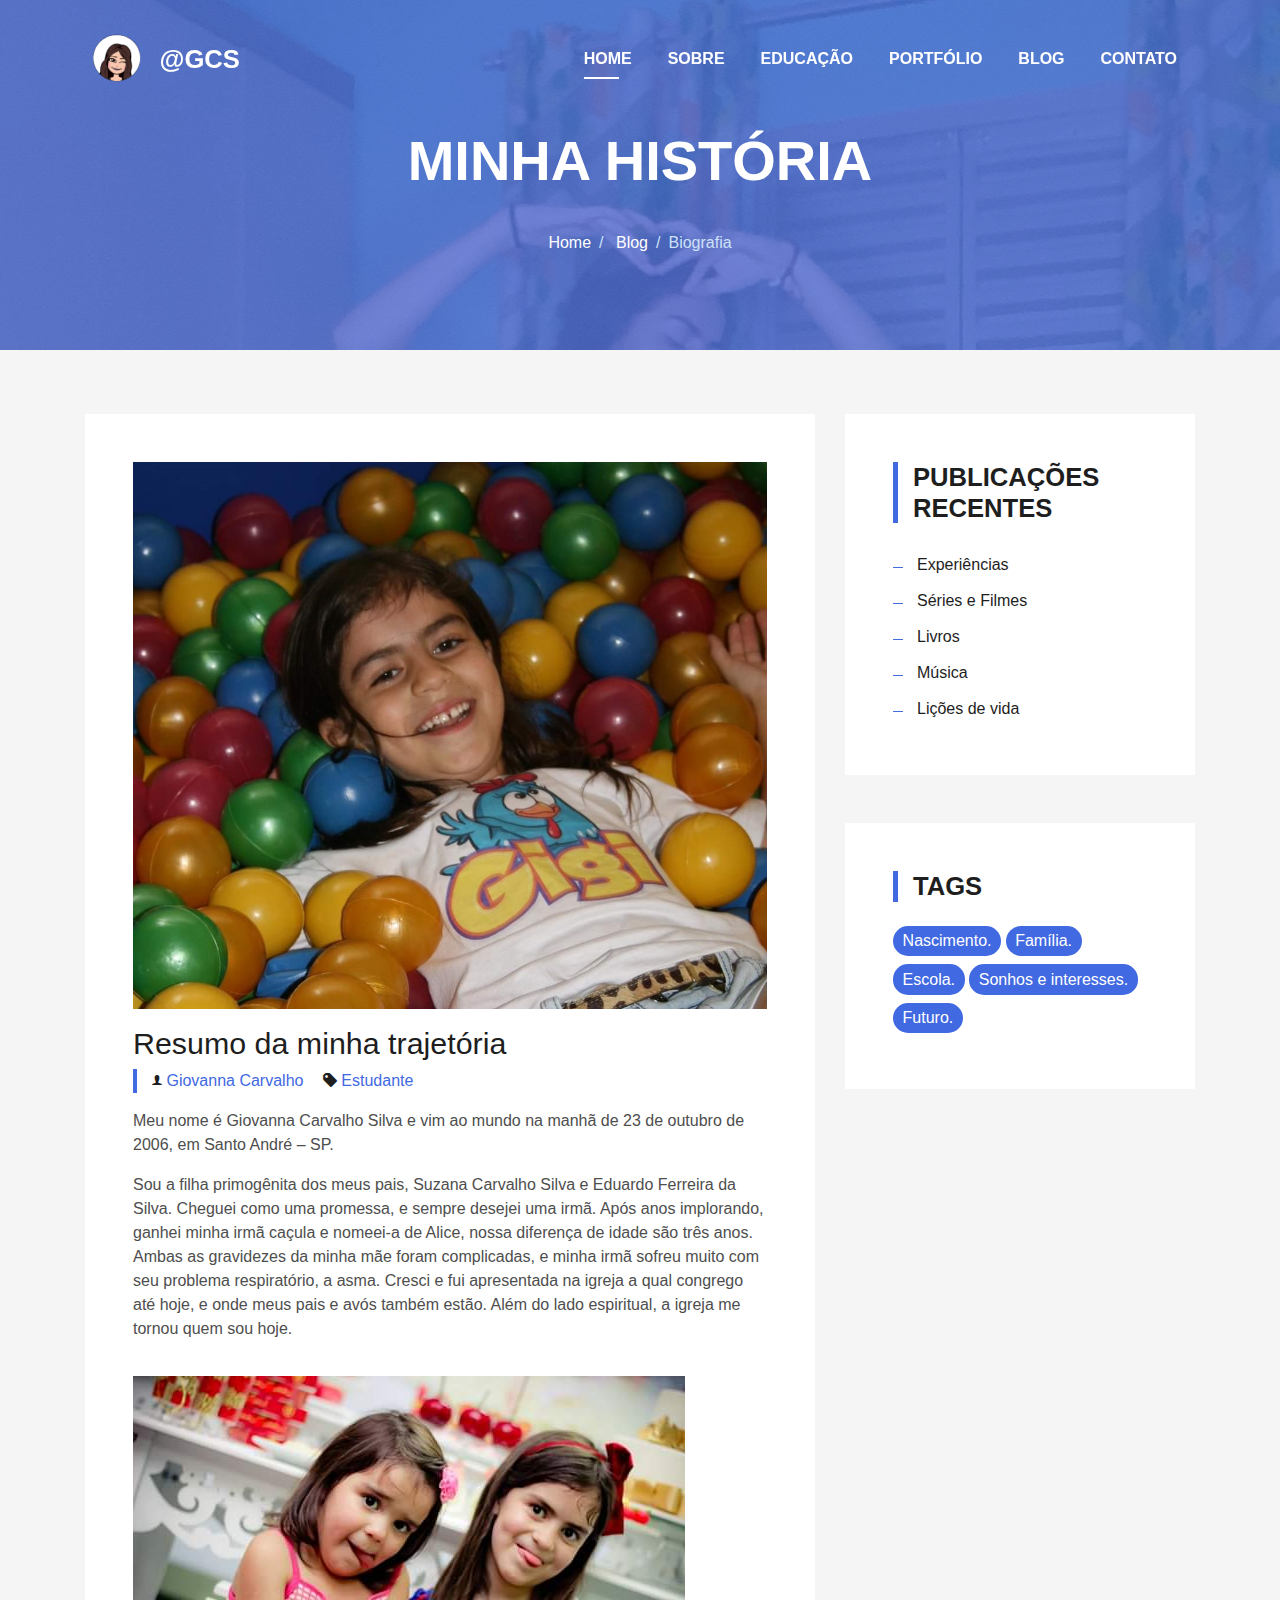
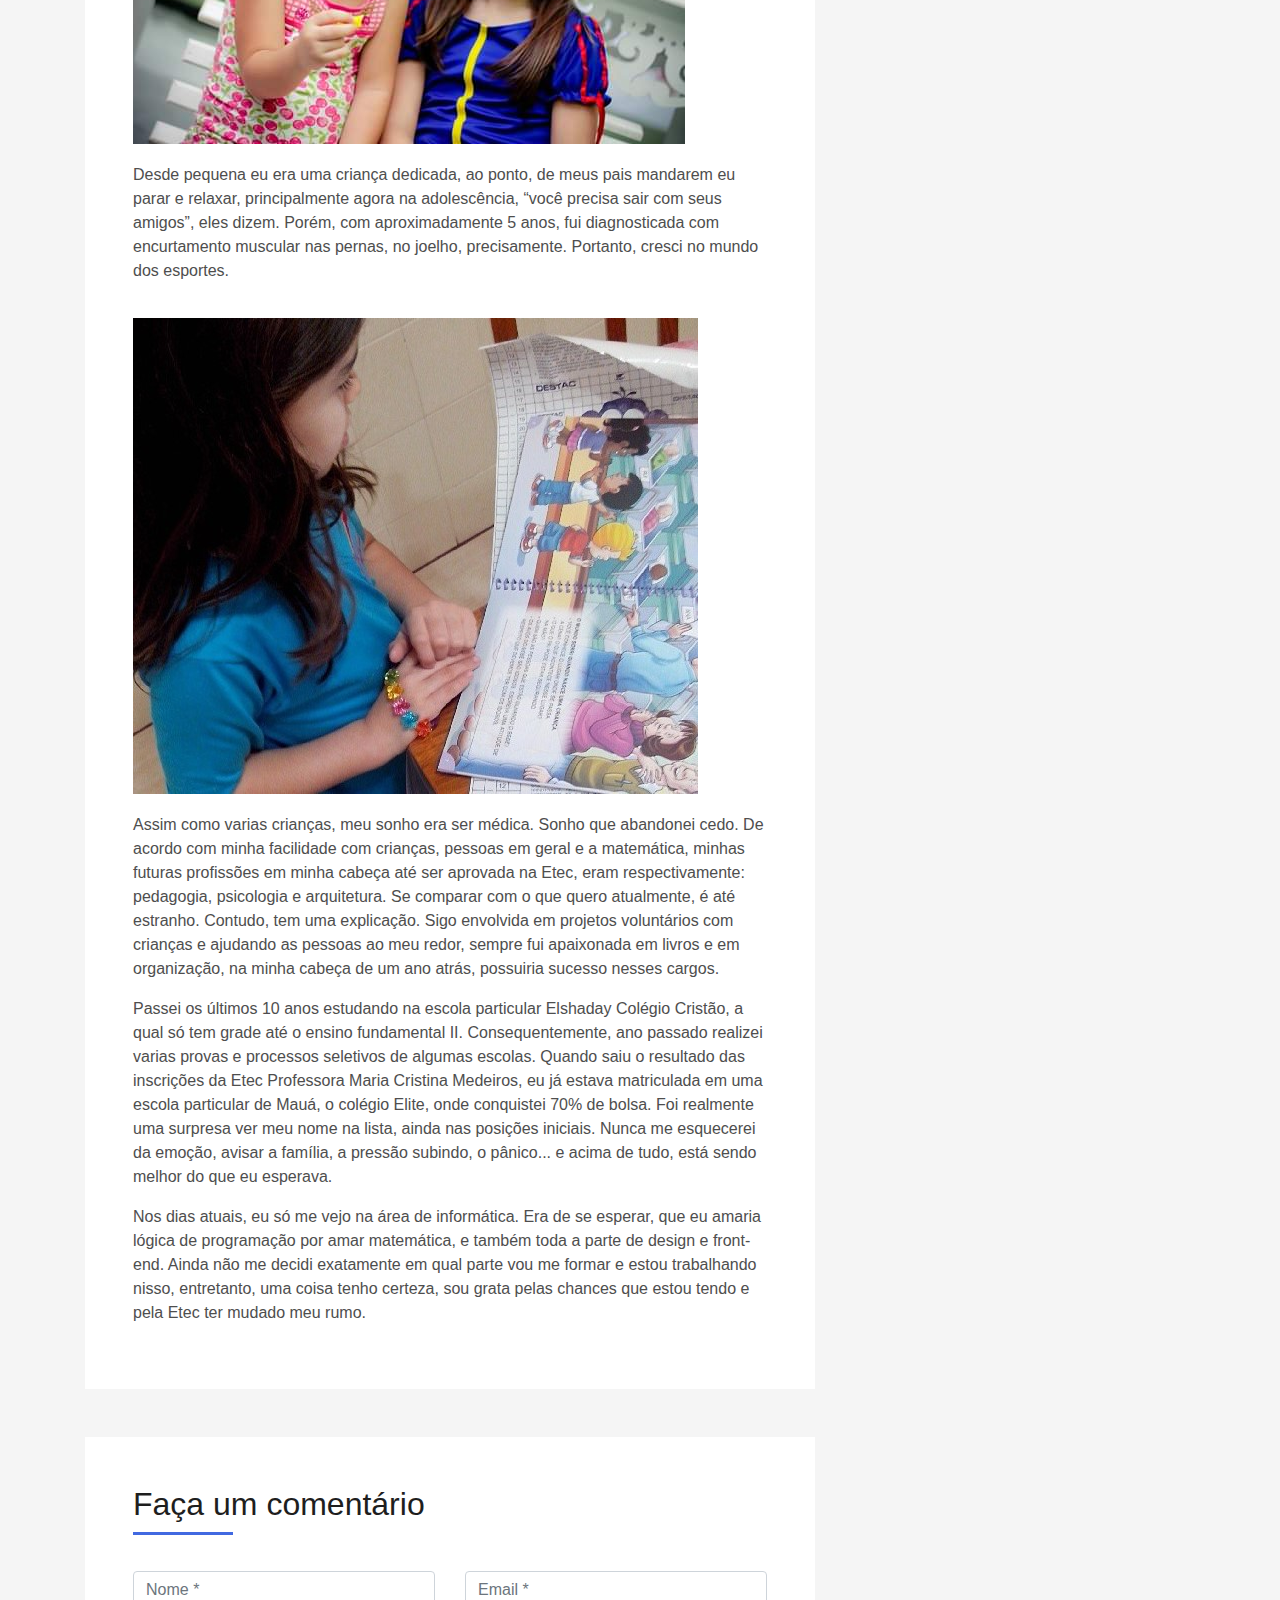
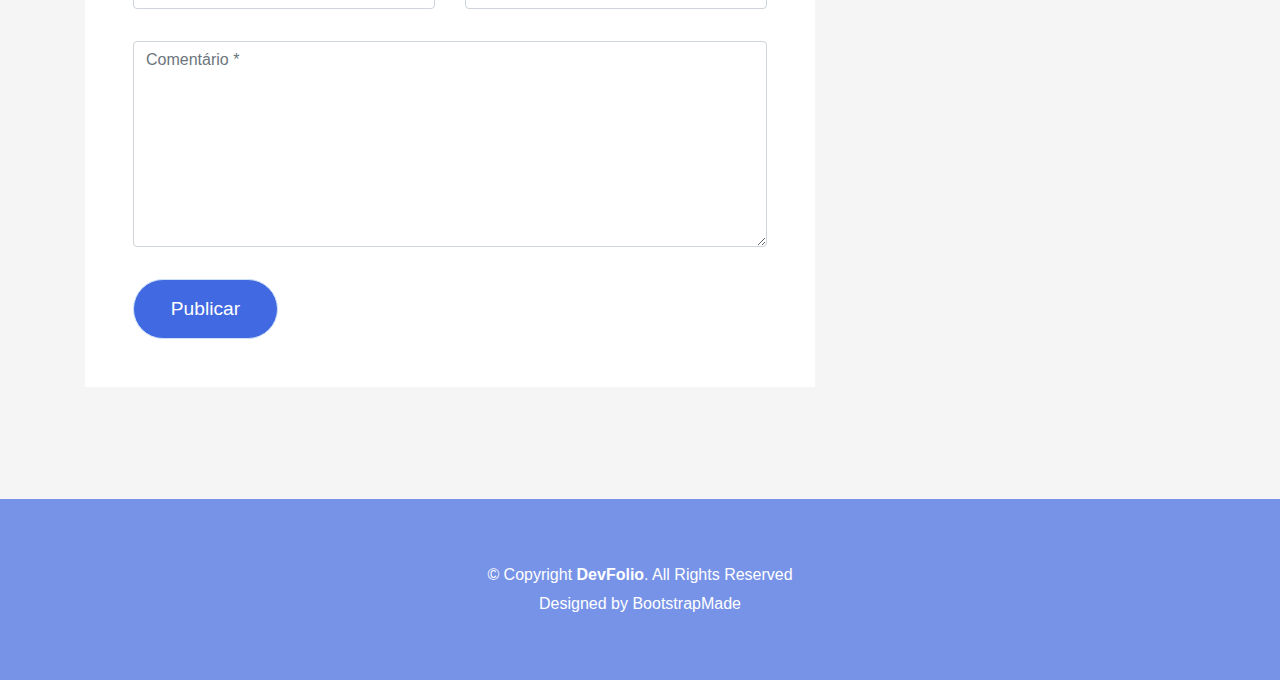
==== biografia.html @ fce5fb29 "biografia e ajustes" ====
<!DOCTYPE html>
<html lang="en">

<head>
  <meta charset="utf-8">
  <title>Biografia</title>
  <meta content="width=device-width, initial-scale=1.0" name="viewport">
  <meta content="" name="keywords">
  <meta content="" name="description">

  <!-- Favicons -->
  <link href="img/favicon.png" rel="icon">
  <link href="img/apple-touch-icon.png" rel="apple-touch-icon">

  <!-- Bootstrap CSS File -->
  <link href="lib/bootstrap/css/bootstrap.min.css" rel="stylesheet">

  <!-- Libraries CSS Files -->
  <link href="lib/font-awesome/css/font-awesome.min.css" rel="stylesheet">
  <link href="lib/animate/animate.min.css" rel="stylesheet">
  <link href="lib/ionicons/css/ionicons.min.css" rel="stylesheet">
  <link href="lib/owlcarousel/assets/owl.carousel.min.css" rel="stylesheet">
  <link href="lib/lightbox/css/lightbox.min.css" rel="stylesheet">

  <!-- Main Stylesheet File -->
  <link href="css/style.css" rel="stylesheet">

  <!-- =======================================================
    Theme Name: DevFolio
    Theme URL: https://bootstrapmade.com/devfolio-bootstrap-portfolio-html-template/
    Author: BootstrapMade.com
    License: https://bootstrapmade.com/license/
  ======================================================= -->
</head>

<body>
  <!--/ Nav Star /-->
  <nav class="navbar navbar-b navbar-trans navbar-expand-md fixed-top" id="mainNav">
    <div class="container">
      <img class="logo" src="img/logo.png" alt=""><a class="navbar-brand js-scroll" href="#page-top">@GCS</a>
      <button class="navbar-toggler collapsed" type="button" data-toggle="collapse" data-target="#navbarDefault"
        aria-controls="navbarDefault" aria-expanded="false" aria-label="Toggle navigation">
        <span></span>
        <span></span>
        <span></span>
      </button>
      <div class="navbar-collapse collapse justify-content-end" id="navbarDefault">
        <ul class="navbar-nav">
          <li class="nav-item">
            <a class="nav-link js-scroll active" href="index.html#home">Home</a>
          </li>
          <li class="nav-item">
            <a class="nav-link js-scroll" href="index.html#about">Sobre</a>
          </li>
          <li class="nav-item">
            <a class="nav-link js-scroll" href="index.html#service">Educação</a>
          </li>
          <li class="nav-item">
            <a class="nav-link js-scroll" href="index.html#work">Portfólio</a>
          </li>
          <li class="nav-item">
            <a class="nav-link js-scroll" href="index.html#blog">Blog</a>
          </li>
          <li class="nav-item">
            <a class="nav-link js-scroll" href="index.html#contact">Contato</a>
          </li>
        </ul>
      </div>
    </div>
  </nav>
  <!--/ Nav End /-->

  <!--/ Intro Skew Star /-->
  <div class="intro intro-single route bg-image" style="background-image: url(img/bio.jpg)">
    <div class="overlay-mf"></div>
    <div class="intro-content display-table">
      <div class="table-cell">
        <div class="container">
          <h2 class="intro-title mb-4">Minha História</h2>
          <ol class="breadcrumb d-flex justify-content-center">
            <li class="breadcrumb-item">
              <a href="#">Home</a>
            </li>
            <li class="breadcrumb-item">
              <a href="#">Blog</a>
            </li>
            <li class="breadcrumb-item active">Biografia</li>
          </ol>
        </div>
      </div>
    </div>
  </div>
  <!--/ Intro Skew End /-->

  <!--/ Section Blog-Single Star /-->
  <section class="blog-wrapper sect-pt4" id="blog">
    <div class="container">
      <div class="row">
        <div class="col-md-8">
          <div class="post-box">
            <div class="post-thumb">
              <img src="img/gigi.jpg" class="img-fluid" alt="">
            </div>
            <div class="post-meta">
              <h1 class="article-title">Resumo da minha trajetória</h1>
              <ul>
                <li>
                  <span class="ion-ios-person"></span>
                  <a href="#">Giovanna Carvalho</a>
                </li>
                <li>
                  <span class="ion-pricetag"></span>
                  <a href="#">Estudante</a>
                </li>
              </ul>
            </div>
            <div class="article-content">
                <section id="nasc">
                    <p>
                      Meu nome é Giovanna Carvalho Silva e vim ao mundo na manhã de 23 de outubro de 2006,
                      em Santo André – SP.
                    </p>
                  </section>
                  <section id="familia">
                    <p>
                      Sou a filha primogênita dos meus pais, Suzana Carvalho Silva e Eduardo Ferreira da Silva.
                      Cheguei como uma promessa, e sempre desejei uma irmã. Após anos implorando, ganhei minha
                      irmã caçula e nomeei-a de Alice, nossa diferença de idade são três anos. Ambas as gravidezes
                      da minha mãe foram complicadas, e minha irmã sofreu muito com seu problema respiratório, a
                      asma. Cresci e fui apresentada na igreja a qual congrego até hoje, e onde meus pais e avós
                      também estão. Além do lado espiritual, a igreja me tornou quem sou hoje.
                    </p>
                    <div class="post-thumb">
                      <img src="img/alice.jpg" class="img-fluid corpo" alt="">
                    </div>
                  </section>
                  <section>
                    <p>
                      Desde pequena eu era uma criança dedicada, ao ponto, de meus pais mandarem eu parar e
                      relaxar, principalmente agora na adolescência, “você precisa sair com seus amigos”, eles
                      dizem. Porém, com aproximadamente 5 anos, fui diagnosticada com encurtamento muscular nas
                      pernas, no joelho, precisamente. Portanto, cresci no mundo dos esportes.
                    </p>
                  </section>
                  <div class="post-thumb">
                    <img src="img/estudando.jpg" class="img-fluid corpo" alt="">
                  </div>
                  <section id="int">
                    <p>
                      Assim como varias crianças, meu sonho era ser médica. Sonho que abandonei cedo. De acordo com
                      minha facilidade com crianças, pessoas em geral e a matemática, minhas futuras profissões em
                      minha cabeça até ser aprovada na Etec, eram respectivamente: pedagogia, psicologia e
                      arquitetura. Se comparar com o que quero atualmente, é até estranho. Contudo, tem uma
                      explicação. Sigo envolvida em projetos voluntários com crianças e ajudando as pessoas ao meu
                      redor, sempre fui apaixonada em livros e em organização, na minha cabeça de um ano atrás,
                      possuiria sucesso nesses cargos.
                    </p>
                  </section>
                  <section id="escola">
                    <p>
                      Passei os últimos 10 anos estudando na escola particular Elshaday Colégio Cristão, a qual só
                      tem grade até o ensino fundamental II. Consequentemente, ano passado realizei varias provas e
                      processos seletivos de algumas escolas. Quando saiu o resultado das inscrições da Etec
                      Professora Maria Cristina Medeiros, eu já estava matriculada em uma escola particular de
                      Mauá, o colégio Elite, onde conquistei 70% de bolsa. Foi realmente uma surpresa ver meu nome
                      na lista, ainda nas posições iniciais. Nunca me esquecerei da emoção, avisar a família, a
                      pressão subindo, o pânico... e acima de tudo, está sendo melhor do que eu esperava.
                    </p>
                  </section>
                  <section id="futuro">
                    <p>
                      Nos dias atuais, eu só me vejo na área de informática. Era de se esperar, que eu amaria lógica
                      de programação por amar matemática, e também toda a parte de design e front-end. Ainda não me
                      decidi exatamente em qual parte vou me formar e estou trabalhando nisso, entretanto, uma
                      coisa tenho certeza, sou grata pelas chances que estou tendo e pela Etec ter mudado meu rumo.
                    </p>
                  </section>
            </div>
          </div>

          <div class="form-comments">
            <div class="title-box-2">
              <h3 class="title-left">
                Faça um comentário
              </h3>
            </div>
            <form class="form-mf">
              <div class="row">
                <div class="col-md-6 mb-3">
                  <div class="form-group">
                    <input type="text" class="form-control input-mf" id="inputName" placeholder="Nome *" required>
                  </div>
                </div>
                <div class="col-md-6 mb-3">
                  <div class="form-group">
                    <input type="email" class="form-control input-mf" id="inputEmail1" placeholder="Email *" required>
                  </div>
                </div>
                <div class="col-md-12 mb-3">
                  <div class="form-group">
                    <textarea id="textMessage" class="form-control input-mf" placeholder="Comentário *" name="message"
                      cols="45" rows="8" required></textarea>
                  </div>
                </div>
                <div class="col-md-12">
                  <button type="submit" class="button button-a button-big button-rouded">Publicar</button>
                </div>
              </div>
            </form>
          </div>
        </div>
        <div class="col-md-4">
          <div class="widget-sidebar">
            <h5 class="sidebar-title">Publicações Recentes</h5>
            <div class="sidebar-content">
              <ul class="list-sidebar">
                <li>
                  <a href="experiencias.html">Experiências</a>
                </li>
                <li>
                  <a href="#interesses.html">Séries e Filmes</a>
                </li>
                <li>
                  <a href="#interesses.html">Livros</a>
                </li>
                <li>
                  <a href="#experiencias.html">Música</a>
                </li>
                <li>
                  <a href="#experiencia.html">Lições de vida</a>
                </li>
              </ul>
            </div>
          </div>
          <div class="widget-sidebar widget-tags">
            <h5 class="sidebar-title">Tags</h5>
            <div class="sidebar-content">
              <ul>
                <li>
                  <a href="#nasc">Nascimento.</a>
                </li>
                <li>
                  <a href="#familia">Família.</a>
                </li>
                <li>
                  <a href="#escola">Escola.</a>
                </li>
                <li>
                  <a href="#int">Sonhos e interesses.</a>
                </li>
                <li>
                  <a href="#futuro">Futuro.</a>
                </li>
              </ul>
            </div>
          </div>
        </div>
      </div>
    </div>
  </section>
  <!--/ Section Blog-Single End /-->

  <!--/ Section Contact-Footer Star /-->
  <section class="paralax-mf footer-paralax bg-image sect-mt4 route" style="background-image: url(img/overlay-bg.jpg)">
    <div class="overlay-mf"></div>
    <footer>
      <div class="container">
        <div class="row">
          <div class="col-sm-12">
            <div class="copyright-box">
              <p class="copyright">&copy; Copyright <strong>DevFolio</strong>. All Rights Reserved</p>
              <div class="credits">
                <!--
                  All the links in the footer should remain intact.
                  You can delete the links only if you purchased the pro version.
                  Licensing information: https://bootstrapmade.com/license/
                  Purchase the pro version with working PHP/AJAX contact form: https://bootstrapmade.com/buy/?theme=DevFolio
                -->
                Designed by <a href="https://bootstrapmade.com/">BootstrapMade</a>
              </div>
            </div>
          </div>
        </div>
      </div>
    </footer>
  </section>
  <!--/ Section Contact-footer End /-->

  <a href="#" class="back-to-top"><i class="fa fa-chevron-up"></i></a>
  <div id="preloader"></div>

  <!-- JavaScript Libraries -->
  <script src="lib/jquery/jquery.min.js"></script>
  <script src="lib/jquery/jquery-migrate.min.js"></script>
  <script src="lib/popper/popper.min.js"></script>
  <script src="lib/bootstrap/js/bootstrap.min.js"></script>
  <script src="lib/easing/easing.min.js"></script>
  <script src="lib/counterup/jquery.waypoints.min.js"></script>
  <script src="lib/counterup/jquery.counterup.js"></script>
  <script src="lib/owlcarousel/owl.carousel.min.js"></script>
  <script src="lib/lightbox/js/lightbox.min.js"></script>
  <script src="lib/typed/typed.min.js"></script>
  <!-- Contact Form JavaScript File -->
  <script src="contactform/contactform.js"></script>

  <!-- Template Main Javascript File -->
  <script src="js/main.js"></script>

</body>
</html>
---- css/style.css ----
/*
  Theme Name: DevFolio
  Theme URL: https://bootstrapmade.com/devfolio-bootstrap-portfolio-html-template/
  Author: BootstrapMade.com
  License: https://bootstrapmade.com/license/
*/

/*======================================
//--//-->   STYLES GENERALES
======================================*/

body {
  background-color: #f5f5f5;
  color: #4e4e4e;
}

h1,
h2,
h3,
h4,
h5,
h6 {
  color: #1e1e1e;
}

a {
  color: #1e1e1e;
  transition: all 0.5s ease-in-out;
}

a:hover {
  color: #4169E1;
  text-decoration: none;
  transition: all 0.5s ease-in-out;
}

.p-r {
  position: relative;
}

.color-a {
  color: #4169E1;
}

.color-d {
  color: #f5f5f5;
}

.color-text-a {
  color: #4e4e4e;
}

.box-shadow,
.paralax-mf,
.service-box,
.work-box,
.card-blog {
  box-shadow: 0 13px 8px -10px rgba(0, 0, 0, 0.1);
}

.box-shadow-a,
.button:hover {
  box-shadow: 0 0 0 4px #cde1f8;
}

.display-5 {
  font-size: 2.5rem;
  font-weight: 300;
  line-height: 1.1;
}

.display-6 {
  font-size: 2rem;
  font-weight: 300;
  line-height: 1.1;
}

.avatar {
  width: 32px;
  height: 32px;
  margin-right: 4px;
  overflow: hidden;
}

.bg-image {
  background-repeat: no-repeat;
  background-attachment: fixed;
  background-size: cover;
  background-position: center center;
}

.overlay-mf {
  background-color: #4169E1;
}

.overlay-mf {
  position: absolute;
  top: 0;
  left: 0px;
  padding: 0;
  height: 100%;
  width: 100%;
  opacity: .7;
}

.paralax-mf {
  position: relative;
  padding: 8rem 0;
}

.display-table {
  width: 100%;
  height: 100%;
  display: table;
}

.table-cell {
  display: table-cell;
  vertical-align: middle;
}

/*--/ Sections /--*/

.sect-4 {
  padding: 4rem 0;
}

.sect-pt4 {
  padding-top: 4rem;
}

.sect-mt4 {
  margin-top: 4rem;
}

/*--/ Title s /--*/

.title-s {
  font-weight: 600;
  color: #1e1e1e;
  font-size: 1.1rem;
}

/*--/ Title A /--*/

.title-box {
  margin-bottom: 4rem;
}

.title-a {
  font-size: 3rem;
  font-weight: bold;
  text-transform: uppercase;
}

.subtitle-a {
  color: #4e4e4e;
}

.line-mf {
  width: 40px;
  height: 5px;
  background-color: #4169E1;
  margin: 0 auto;
}

/*--/ Title Left /--*/

.title-box-2 {
  margin-bottom: 3rem;
}

.title-left {
  font-size: 2rem;
  position: relative;
}

.title-left:before {
  content: '';
  position: absolute;
  height: 3px;
  background-color: #4169E1;
  width: 100px;
  bottom: -12px;
}

/*------/ Box /------*/

.box-pl2 {
  padding-left: 2rem;
}

.box-shadow-full {
  padding: 3rem 1.25rem;
  position: relative;
  background-color: #fff;
  margin-bottom: 3rem;
  z-index: 2;
  box-shadow: 0 1px 1px 0 rgba(0, 0, 0, 0.06), 0 2px 5px 0 rgba(0, 0, 0, 0.2);
}

/*------/ Socials /------*/

.socials {
  padding: 1.5rem 0;
}

.socials ul li {
  display: inline-block;
}

.socials .ico-circle {
  height: 40px;
  width: 40px;
  font-size: 1.7rem;
  border-radius: 50%;
  line-height: 1.4;
  margin: 0 15px 0 0;
  box-shadow: 0 0 0 3px #4169E1;
  transition: all 500ms ease;
}

.socials .ico-circle:hover {
  background-color: #4169E1;
  color: #fff;
  box-shadow: 0 0 0 3px #cde1f8;
  transition: all 500ms ease;
}

/*------/ Ul resect /------*/

.ul-resect,
.socials ul,
.list-ico,
.blog-wrapper .post-meta ul,
.box-comments .list-comments,
.widget-sidebar .list-sidebar,
.widget-tags ul {
  list-style: none;
  padding-left: 0;
  margin-bottom: 0;
}

.list-ico {
  line-height: 2;
}

.list-ico span {
  color: #4169E1;
  margin-right: 10px;
}

/*------/ Ico Circle /------*/

.ico-circle {
  height: 100px;
  width: 100px;
  font-size: 2rem;
  border-radius: 50%;
  line-height: 1.55;
  margin: 0 auto;
  text-align: center;
  box-shadow: 0 0 0 10px #4169E1;
  display: block;
}

.icon_extra{
  width: 48px;
  height: 48px;
  margin-bottom: 15px;
  align-items: center;
}

/*------/ Owl Carousel /------*/

.owl-theme .owl-dots {
  text-align: center;
  margin-top: 18px;
}

.owl-theme .owl-dots .owl-dot {
  display: inline-block;
}

.owl-theme .owl-dots .owl-dot span {
  width: 18px;
  height: 7px;
  margin: 5px 5px;
  background: #cde1f8;
  border: 0px solid #cde1f8;
  display: block;
  transition: all 0.6s ease-in-out;
  cursor: pointer;
}

.owl-theme .owl-dots .owl-dot:hover span {
  background-color: #cde1f8;
}

.owl-theme .owl-dots .owl-dot.active span {
  background-color: #1B1B1B;
  width: 25px;
}

/*--/ Scrolltop s /--*/

.scrolltop-mf {
  position: relative;
  display: none;
}

.scrolltop-mf span {
  z-index: 999;
  position: fixed;
  width: 42px;
  height: 42px;
  background-color: #4169E1;
  opacity: .7;
  font-size: 1.6rem;
  line-height: 1.5;
  text-align: center;
  color: #fff;
  top: auto;
  left: auto;
  right: 30px;
  bottom: 50px;
  cursor: pointer;
  border-radius: 50%;
}

/* Back to top button */

.back-to-top {
  position: fixed;
  display: none;
  background: #4169E1;
  color: #fff;
  width: 44px;
  height: 44px;
  text-align: center;
  line-height: 1;
  font-size: 16px;
  border-radius: 50%;
  right: 15px;
  bottom: 15px;
  transition: background 0.5s;
  z-index: 11;
}

.back-to-top i {
  padding-top: 12px;
  color: #fff;
}

/* Prelaoder */

#preloader {
  position: fixed;
  top: 0;
  left: 0;
  right: 0;
  bottom: 0;
  z-index: 9999;
  overflow: hidden;
  background: #fff;
}

#preloader:before {
  content: "";
  position: fixed;
  top: calc(50% - 30px);
  left: calc(50% - 30px);
  border: 6px solid #f2f2f2;
  border-top: 6px solid #4169E1;
  border-radius: 50%;
  width: 60px;
  height: 60px;
  -webkit-animation: animate-preloader 1s linear infinite;
  animation: animate-preloader 1s linear infinite;
}

@-webkit-keyframes animate-preloader {
  0% {
    -webkit-transform: rotate(0deg);
    transform: rotate(0deg);
  }

  100% {
    -webkit-transform: rotate(360deg);
    transform: rotate(360deg);
  }
}

@keyframes animate-preloader {
  0% {
    -webkit-transform: rotate(0deg);
    transform: rotate(0deg);
  }

  100% {
    -webkit-transform: rotate(360deg);
    transform: rotate(360deg);
  }
}

/*======================================
//--//-->   NAVBAR
======================================*/

.navbar-b {
  transition: all .5s ease-in-out;
  background-color: transparent;
  padding-top: 1.563rem;
  padding-bottom: 1.563rem;
}

.navbar-b.navbar-reduce {
  box-shadow: 0px 6px 9px 0px rgba(0, 0, 0, 0.06);
}

.navbar-b.navbar-trans .nav-item,
.navbar-b.navbar-reduce .nav-item {
  position: relative;
  padding-right: 10px;
  padding-left: 0;
}

.navbar-b.navbar-trans .nav-link,
.navbar-b.navbar-reduce .nav-link {
  color: #fff;
  text-transform: uppercase;
  font-weight: 600;
}

.navbar-b.navbar-trans .nav-link:before,
.navbar-b.navbar-reduce .nav-link:before {
  content: '';
  position: absolute;
  margin-left: 0px;
  width: 0%;
  bottom: 0;
  left: 0;
  height: 2px;
  transition: all 500ms ease;
}

.navbar-b.navbar-trans .nav-link:hover,
.navbar-b.navbar-reduce .nav-link:hover {
  color: #1B1B1B;
}

.navbar-b.navbar-trans .nav-link:hover:before,
.navbar-b.navbar-reduce .nav-link:hover:before {
  width: 35px;
}

.navbar-b.navbar-trans .show > .nav-link:before,
.navbar-b.navbar-trans .active > .nav-link:before,
.navbar-b.navbar-trans .nav-link.show:before,
.navbar-b.navbar-trans .nav-link.active:before,
.navbar-b.navbar-reduce .show > .nav-link:before,
.navbar-b.navbar-reduce .active > .nav-link:before,
.navbar-b.navbar-reduce .nav-link.show:before,
.navbar-b.navbar-reduce .nav-link.active:before {
  width: 35px;
}

.navbar-b.navbar-trans .nav-link:before {
  background-color: #fff;
}

.navbar-b.navbar-trans .nav-link:hover {
  color: #fff;
}

.navbar-b.navbar-trans .show > .nav-link,
.navbar-b.navbar-trans .active > .nav-link,
.navbar-b.navbar-trans .nav-link.show,
.navbar-b.navbar-trans .nav-link.active {
  color: #fff;
}

.navbar-b.navbar-reduce {
  transition: all .5s ease-in-out;
  background-color: #fff;
  padding-top: 15px;
  padding-bottom: 15px;
}

.navbar-b.navbar-reduce .nav-link {
  color: #4169E1;
}

.navbar-b.navbar-reduce .nav-link:before {
  background-color: #4169E1;
}

.navbar-b.navbar-reduce .nav-link:hover {
  color: #4169E1;
}

.navbar-b.navbar-reduce .show > .nav-link,
.navbar-b.navbar-reduce .active > .nav-link,
.navbar-b.navbar-reduce .nav-link.show,
.navbar-b.navbar-reduce .nav-link.active {
  color: #4169E1;
}

.navbar-b.navbar-reduce .navbar-brand {
  color: #4169E1;
}

.navbar-b.navbar-reduce .navbar-toggler span {
  background-color: #1B1B1B;
}

.navbar-b .navbar-brand {
  color: #fff;
  font-size: 1.6rem;
  font-weight: 600;
}

.navbar-b .navbar-nav .dropdown-item.show .dropdown-menu,
.navbar-b .dropdown.show .dropdown-menu,
.navbar-b .dropdown-btn.show .dropdown-menu {
  -webkit-transform: translate3d(0px, 0px, 0px);
  transform: translate3d(0px, 0px, 0px);
  visibility: visible !important;
}

.navbar-b .dropdown-menu {
  margin: 1.12rem 0 0;
  border-radius: 0;
}

.navbar-b .dropdown-menu .dropdown-item {
  padding: .7rem 1.7rem;
  transition: all 500ms ease;
}

.navbar-b .dropdown-menu .dropdown-item:hover {
  background-color: #4169E1;
  color: #fff;
  transition: all 500ms ease;
}

.navbar-b .dropdown-menu .dropdown-item.active {
  background-color: #4169E1;
}

/*--/ Hamburger Navbar /--*/

.navbar-toggler {
  position: relative;
}

.navbar-toggler:focus,
.navbar-toggler:active {
  outline: 0;
}

.navbar-toggler span {
  display: block;
  background-color: #fff;
  height: 3px;
  width: 25px;
  margin-top: 4px;
  margin-bottom: 4px;
  -webkit-transform: rotate(0deg);
  transform: rotate(0deg);
  left: 0;
  opacity: 1;
}

.navbar-toggler span:nth-child(1),
.navbar-toggler span:nth-child(3) {
  transition: -webkit-transform .35s ease-in-out;
  transition: transform .35s ease-in-out;
  transition: transform .35s ease-in-out, -webkit-transform .35s ease-in-out;
}

.navbar-toggler:not(.collapsed) span:nth-child(1) {
  position: absolute;
  left: 12px;
  top: 10px;
  -webkit-transform: rotate(135deg);
  transform: rotate(135deg);
  opacity: 0.9;
}

.navbar-toggler:not(.collapsed) span:nth-child(2) {
  height: 12px;
  visibility: hidden;
  background-color: transparent;
}

.navbar-toggler:not(.collapsed) span:nth-child(3) {
  position: absolute;
  left: 12px;
  top: 10px;
  -webkit-transform: rotate(-135deg);
  transform: rotate(-135deg);
  opacity: 0.9;
}

/*======================================
//--//-->   INTRO
======================================*/

.intro {
  height: 100vh;
  position: relative;
  color: #fff;
}

.intro .intro-content {
  text-align: center;
  position: absolute;
}

.intro .overlay-itro {
  background-color: rgba(0, 0, 0, 0.6);
  position: absolute;
  top: 0;
  left: 0px;
  padding: 0;
  height: 100%;
  width: 100%;
  opacity: .9;
}

.intro .intro-title {
  color: #fff;
  font-weight: 600;
  font-size: 3rem;
}

.intro .intro-subtitle {
  font-size: 1.5rem;
  font-weight: 300;
}

.intro .text-slider-items {
  display: none;
}

.intro-single {
  height: 350px;
}

.intro-single .intro-content {
  margin-top: 30px;
}

.intro-single .intro-title {
  text-transform: uppercase;
  font-size: 3rem;
}

.intro-single .breadcrumb {
  background-color: transparent;
  color: #4169E1;
}

.intro-single .breadcrumb .breadcrumb-item:before {
  color: #cde1f8;
}

.intro-single .breadcrumb .breadcrumb-item.active {
  color: #cde1f8;
}

.intro-single .breadcrumb a {
  color: #fff;
}

/*======================================
//--//-->   ABOUT
======================================*/

.about-mf .box-shadow-full {
  padding-top: 4rem;
  padding-bottom: 4rem;
}

.about-mf .about-img {
  margin-bottom: 2rem;
}

.about-mf .about-img img {
  margin-left: 10px;
}

.skill-mf span {
  color: #4e4e4e;
}

.skill-mf .progress {
  background-color: #cde1f8;
  margin: .5rem 0 1.2rem 0;
  border-radius: 0;
  height: .7rem;
}

.skill-mf .progress .progress-bar {
  height: .7rem;
  background-color: #4169E1;
}

.about-info{
  margin-left: 23px;
  margin-top: 60px;
}

/*======================================
//--//-->   SERVICES
======================================*/

.service-box {
  background-color: #fff;
  padding: 2.5rem 1.3rem;
  border-radius: 1rem;
  margin-bottom: 3rem;
}

.service-box:hover .ico-circle {
  transition: all 500ms ease;
  color: #fff;
  background-color: #4169E1;
  box-shadow: 0 0 0 10px #cde1f8;
}

.service-box .service-ico {
  margin-bottom: 1rem;
  color: #1e1e1e;
}

.service-box .ico-circle {
  transition: all 500ms ease;
  font-size: 4rem;
}

.service-box .s-title {
  font-size: 1.4rem;
  text-transform: uppercase;
  text-align: center;
  padding: .4rem 0;
}

.service-box .s-description {
  color: #4e4e4e;
}

/*======================================
//--//-->   COUNTER
======================================*/

.counter-box {
  color: #fff;
  text-align: center;
}

.counter-ico {
  margin-bottom: 1rem;
}

.counter-ico .ico-circle {
  height: 60px;
  width: 60px;
  line-height: 1.8;
  box-shadow: 0 0 0 10px #cde1f8;
}

.counter-num .counter {
  font-size: 2rem;
  margin-bottom: 0;
}

/*======================================
//--//-->   PORTFOLIO
======================================*/

.work-box {
  margin-bottom: 3rem;
  -webkit-backface-visibility: hidden;
  backface-visibility: hidden;
  background-color: #fff;
}

.work-box:hover img {
  -webkit-transform: scale(1.3);
  transform: scale(1.3);
}

.work-img {
  display: block;
  overflow: hidden;
}

.work-img img {
  transition: all 1s;
}

.work-content {
  padding: 2rem 3% 1rem 4%;
}

.work-content .w-more {
  color: #4e4e4e;
  font-size: .8rem;
}

.work-content .w-more .w-ctegory {
  color: #4169E1;
}

.work-content .w-like {
  font-size: 2.5rem;
  color: #4169E1;
  float: right;
}

.work-content .w-like a {
  color: #4169E1;
}

.work-content .w-like .num-like {
  font-size: .7rem;
}

.w-title {
  font-size: 1.2rem;
}

/*======================================
//--//-->   TESTIMONIALS
======================================*/

.testimonials .owl-carousel .owl-item img {
  width: auto;
}

.testimonial-box {
  color: #fff;
  text-align: center;
}

.testimonial-box .author-test {
  margin-top: 1rem;
}

.testimonial-box .author-test img {
  margin: 0 auto;
}

.testimonial-box .author {
  color: #fff;
  text-transform: uppercase;
  font-weight: 600;
  margin: 1rem 0;
  display: block;
  font-size: 1.4rem;
}

.testimonial-box .comit {
  font-size: 2rem;
  color: #4169E1;
  background-color: #fff;
  width: 52px;
  height: 52px;
  display: block;
  margin: 0 auto;
  border-radius: 50%;
  line-height: 1.6;
}

/*======================================
//--//-->   BLOG
======================================*/

.card-blog .card-body {
  position: relative;
}

.card-blog .card-category-box {
  position: absolute;
  text-align: center;
  top: -16px;
  left: 15px;
  right: 15px;
  line-height: 25px;
  overflow: hidden;
}

.card-blog .card-category {
  display: inline-block;
  color: #fff;
  padding: 0 15px 5px;
  overflow: hidden;
  background-color: #4169E1;
  border-radius: 4px;
}

.card-blog .card-category .category {
  color: #fff;
  display: inline-block;
  text-transform: uppercase;
  font-size: .7rem;
  letter-spacing: .1px;
  margin-bottom: 0;
}

.card-blog .card-title {
  font-size: 1.3rem;
  margin-top: .6rem;
}

.card-blog .card-description {
  color: #4e4e4e;
}

.card-blog .post-author {
  display: inline-block;
}

.card-blog .post-date {
  color: #4e4e4e;
  display: inline-block;
  float: right;
}

/*======================================
//--//-->   BLOG-SINGLE
======================================*/

.post-box,
.form-comments,
.box-comments,
.widget-sidebar {
  padding: 2rem;
  background-color: #fff;
  margin-bottom: 3rem;
}

.blog-wrapper .article-title {
  font-size: 1.5rem;
}

.blog-wrapper .post-meta {
  margin: 1rem 0;
}

.blog-wrapper .post-meta ul {
  border-left: 4px solid #4169E1
}

.blog-wrapper .post-meta ul li {
  display: inline-block;
  margin-left: 15px;
}

.blog-wrapper .post-meta ul a {
  color: #4169E1;
}

.blog-wrapper .post-meta ul span {
  color: #1e1e1e;
}

.blog-wrapper .blockquote {
  border-left: 4px solid #4169E1;
  padding: 18px;
  font-style: italic;
}

.corpo{
  margin-top: 3%;
  margin-bottom: 3%;
}

/*------/ Comments /------*/

.box-comments .list-comments li {
  padding-bottom: 40px;
}

.box-comments .list-comments .comment-avatar {
  display: table-cell;
  vertical-align: top;
}

.box-comments .list-comments .comment-avatar img {
  width: 80px;
  height: 80px;
}

.box-comments .list-comments .comment-author {
  font-size: 1.3rem;
}

.box-comments .list-comments .comment-details {
  display: table-cell;
  vertical-align: top;
  padding-left: 25px;
}

.box-comments .list-comments a {
  color: #4169E1;
}

.box-comments .list-comments span {
  color: #1e1e1e;
  font-style: italic;
}

.box-comments .comment-children {
  margin-left: 40px;
}

/*------/ Sidebar /------*/

.widget-sidebar .sidebar-title {
  font-size: 1.6rem;
  font-weight: 600;
  border-left: 5px solid #4169E1;
  padding-left: 15px;
  text-transform: uppercase;
  margin-bottom: 1.5rem;
}

.widget-sidebar .list-sidebar li {
  position: relative;
  padding: 6px 0 6px 24px;
}

.widget-sidebar .list-sidebar li:before {
  position: absolute;
  content: "";
  width: 10px;
  height: 1px;
  left: 0;
  background-color: #4169E1;
  top: 20px;
}

.sidebar-search input {
  background-color: #fff;
  border-radius: 0;
  transition: all 0.5s ease-in-out;
}

.sidebar-search .btn-search {
  background-color: #4169E1;
  border-color: #4169E1;
  border-radius: 0;
  padding-left: 20px;
  padding-right: 20px;
}

.widget-tags ul li {
  display: inline-block;
  background-color: #4169E1;
  padding: .2rem .6rem;
  margin-bottom: .5rem;
  border-radius: 15px;
}

.widget-tags ul li a {
  color: #fff;
}

/*======================================
//--//-->   CONTACT
======================================*/

.footer-paralax {
  padding: 4rem 0 0 0;
}

.contact-mf {
  margin-top: 4rem;
}

.icon_contact{
  width: 26px;
  margin-bottom: 6px;
}

/*======================================
//--//-->   FOOTER
======================================*/

footer {
  text-align: center;
  color: #fff;
  padding-bottom: 4rem;
}

footer .copyright {
  margin-bottom: .3rem;
}

footer .credits {
  margin-bottom: 0;
}

footer .credits a {
  color: #fff;
}

/*======================================
//--//-->   CONtaCT FORM
======================================*/

#sendmessage {
  color: #4169E1;
  border: 1px solid #4169E1;
  display: none;
  text-align: center;
  padding: 15px;
  font-weight: 600;
  margin-bottom: 15px;
}

#errormessage {
  color: red;
  display: none;
  border: 1px solid red;
  text-align: center;
  padding: 15px;
  font-weight: 600;
  margin-bottom: 15px;
}

#sendmessage.show,
#errormessage.show,
.show {
  display: block;
}

.validation {
  color: red;
  display: none;
  margin: 0 0 20px;
  font-weight: 400;
  font-size: 13px;
}

/*======================================
//--//-->   BUTTON
======================================*/

.button {
  display: inline-block;
  padding: .3rem .6rem;
  text-align: center;
  vertical-align: middle;
  -webkit-user-select: none;
  -moz-user-select: none;
  -ms-user-select: none;
  user-select: none;
  font-size: 1rem;
  border-radius: .3rem;
  border: 1px solid transparent;
  transition: all 500ms ease;
  cursor: pointer;
}

.button:focus {
  outline: 0;
}

.button:hover {
  background-color: #4169E1;
  color: #fff;
  transition: all 500ms ease;
}

.button-a {
  background-color: #4169E1;
  color: #fff;
  border-color: #cde1f8;
}

.button-big {
  padding: .9rem 2.3rem;
  font-size: 1.2rem;
}

.button-rouded {
  border-radius: 5rem;
}

.btn-lg {
  padding: .5rem 1rem;
  font-size: 1.25rem;
  line-height: 1.5;
  border-radius: .3rem;
}

@media (min-width: 577px) {
  .counter-box {
    margin-bottom: 1.8rem;
  }
}

@media (min-width: 767px) {
  .about-mf .box-pl2 {
    margin-top: 3rem;
    padding-left: 0rem;
  }

  .card-blog {
    margin-bottom: 3rem;
  }

  .contact-mf .box-pl2 {
    margin-top: 3rem;
    padding-left: 0rem;
  }
}

@media (min-width: 768px) {
  .box-shadow-full {
    padding: 3rem;
  }

  .navbar-b.navbar-trans .nav-item,
  .navbar-b.navbar-reduce .nav-item {
    padding-left: 10px;
  }

  .navbar-b.navbar-trans .nav-link:before,
  .navbar-b.navbar-reduce .nav-link:before {
    margin-left: 18px;
  }

  .intro .intro-title {
    font-size: 4.5rem;
  }

  .intro .intro-subtitle {
    font-size: 2.5rem;
  }

  .intro-single .intro-title {
    font-size: 3.5rem;
  }

  .testimonial-box .description {
    padding: 0 5rem;
  }

  .post-box,
  .form-comments,
  .box-comments,
  .widget-sidebar {
    padding: 3rem;
  }

  .blog-wrapper .article-title {
    font-size: 1.9rem;
  }

  .box-comments .list-comments .comment-author {
    font-size: 1.5rem;
  }
}

@media (min-width: 992px) {
  .testimonial-box .description {
    padding: 0 8rem;
  }
}

@media (min-width: 1200px) {
  .testimonial-box .description {
    padding: 0 13rem;
  }
}

@media (max-width: 768px) {
  .back-to-top {
    bottom: 15px;
  }
}

.logo{
  width: 5%;
  margin: 4px;
  margin-right: 15px;
}
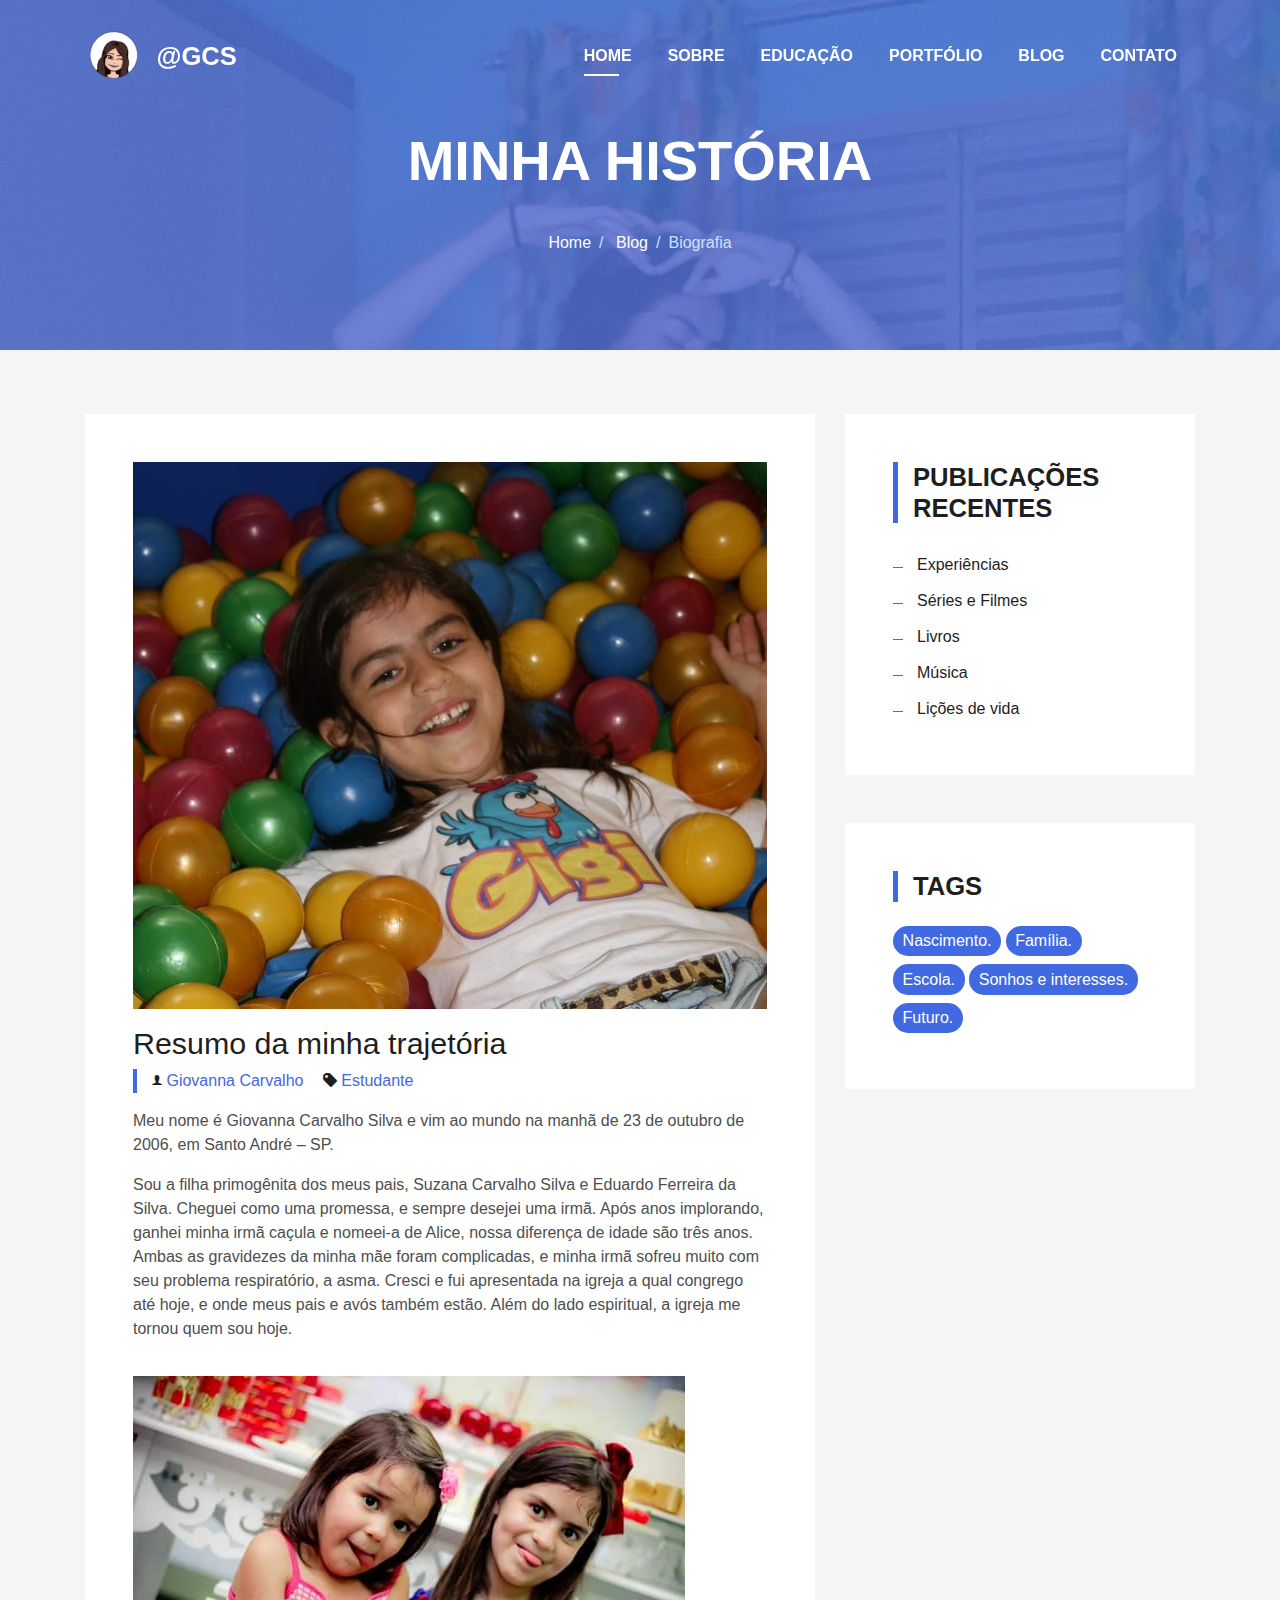
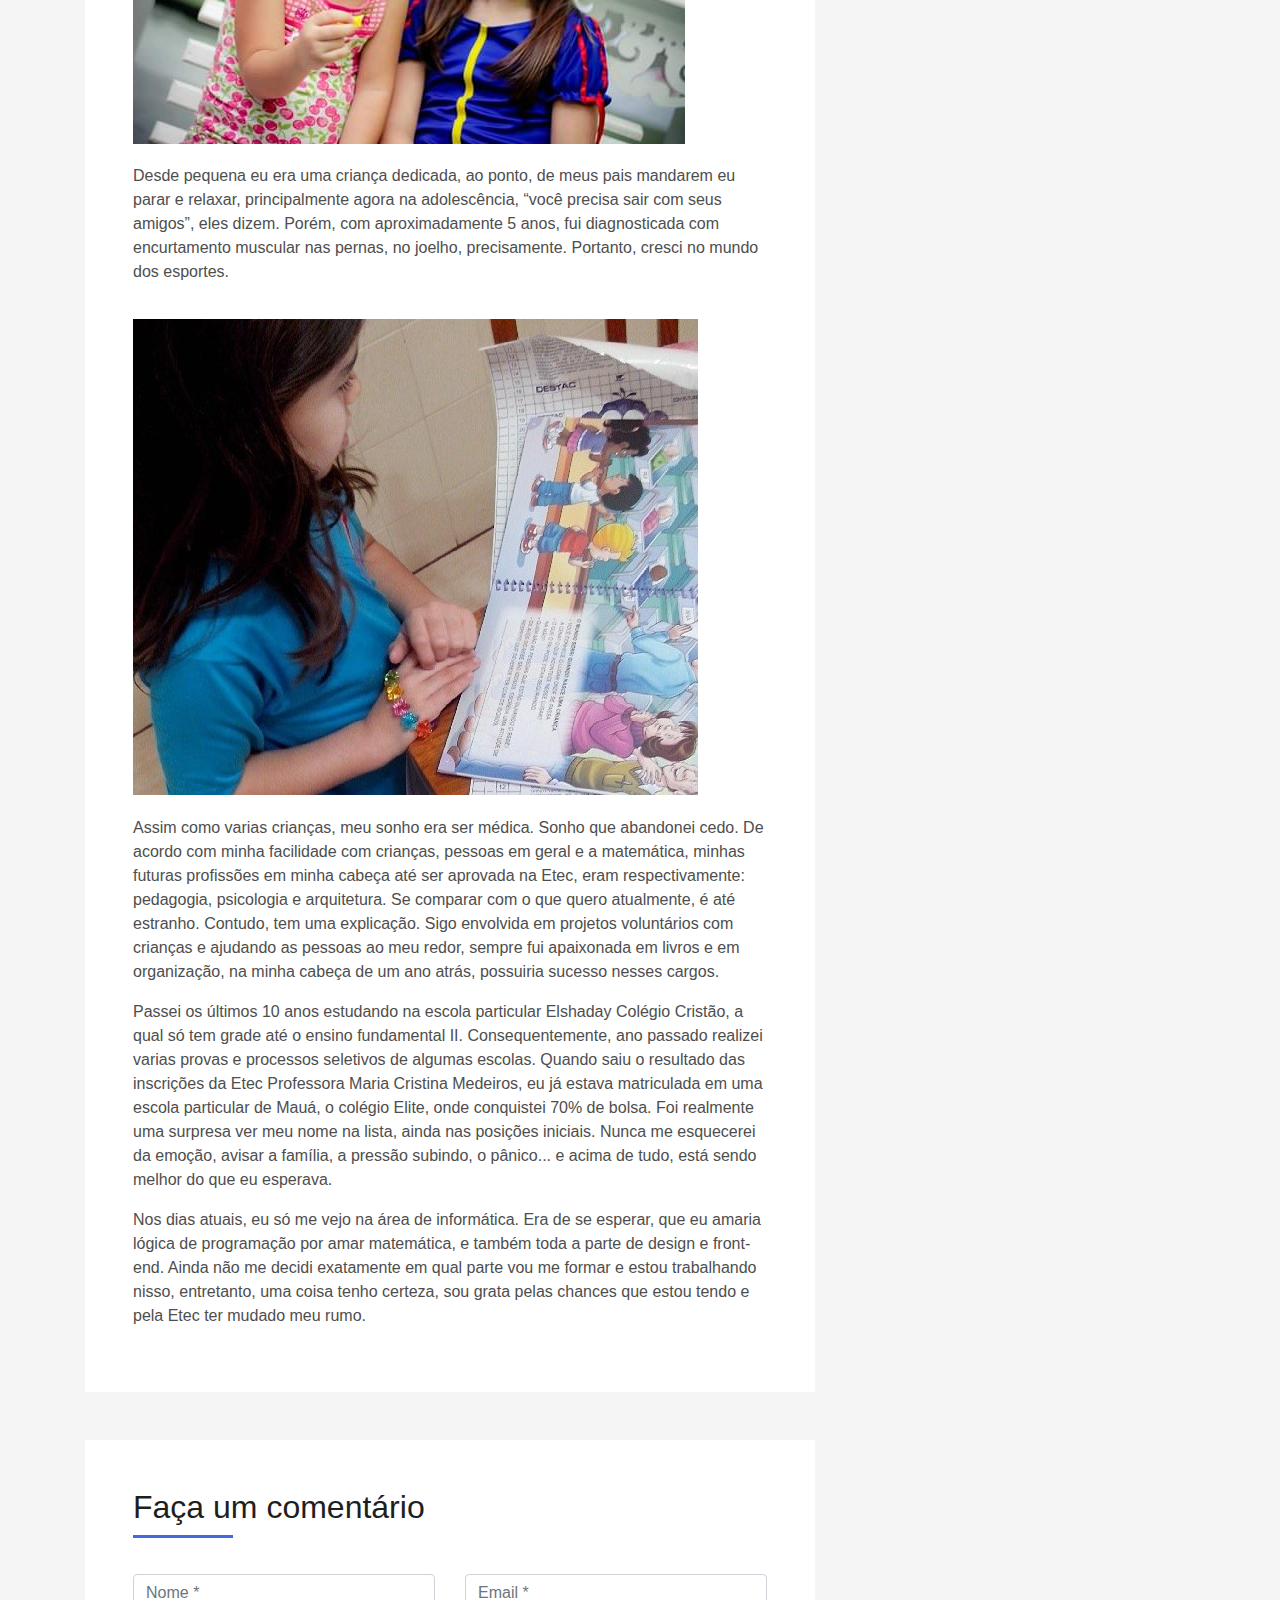
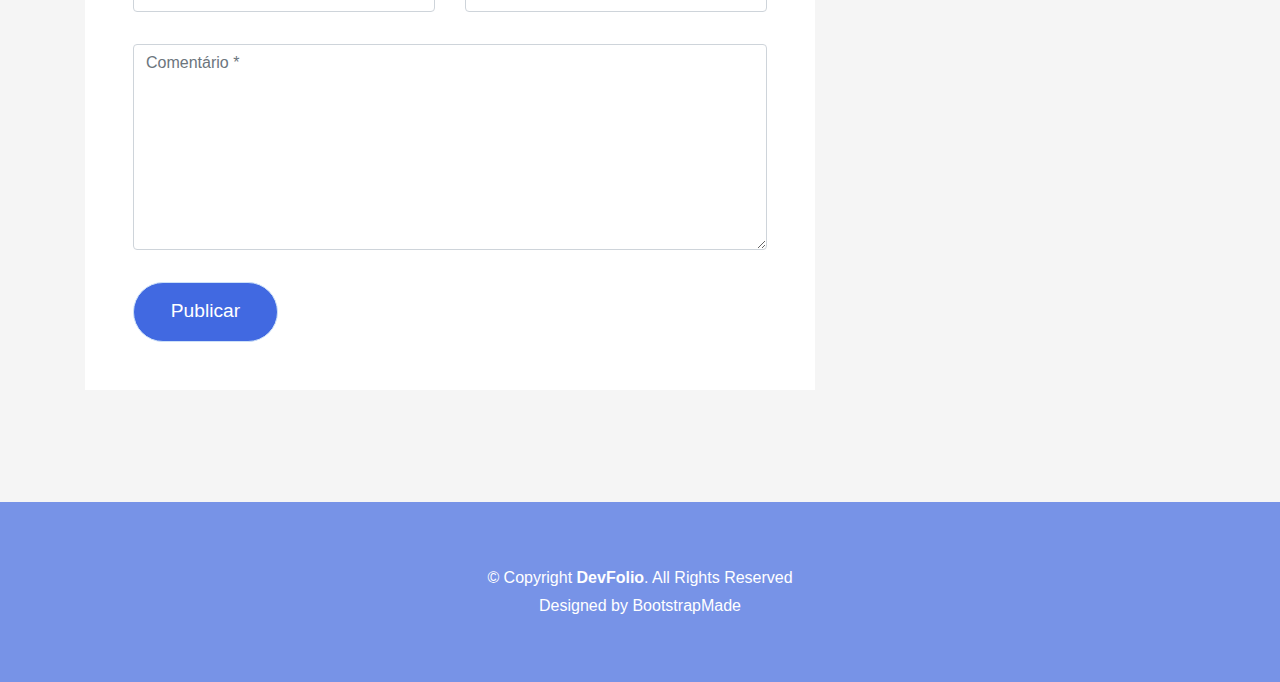
==== commit 085fddb5: "Add files via upload" ====
--- a/biografia.html
+++ b/biografia.html
@@ -218,16 +218,16 @@
                   <a href="experiencias.html">Experiências</a>
                 </li>
                 <li>
-                  <a href="#interesses.html">Séries e Filmes</a>
-                </li>
-                <li>
-                  <a href="#interesses.html">Livros</a>
-                </li>
-                <li>
-                  <a href="#experiencias.html">Música</a>
-                </li>
-                <li>
-                  <a href="#experiencia.html">Lições de vida</a>
+                  <a href="interesses.html">Séries e Filmes</a>
+                </li>
+                <li>
+                  <a href="interesses.html">Livros</a>
+                </li>
+                <li>
+                  <a href="experiencias.html">Música</a>
+                </li>
+                <li>
+                  <a href="experiencia.html">Lições de vida</a>
                 </li>
               </ul>
             </div>
@@ -261,7 +261,7 @@
   <!--/ Section Blog-Single End /-->
 
   <!--/ Section Contact-Footer Star /-->
-  <section class="paralax-mf footer-paralax bg-image sect-mt4 route" style="background-image: url(img/overlay-bg.jpg)">
+  <section class="paralax-mf footer-paralax bg-image sect-mt4 route" style="background-image: url(img/bio.jpg)">
     <div class="overlay-mf"></div>
     <footer>
       <div class="container">
--- a/css/style.css
+++ b/css/style.css
@@ -735,6 +735,24 @@
   color: #1e1e1e;
 }
 
+.botao{
+  margin-bottom: 1.9%;
+}
+
+@media screen and (max-width: 700px) {
+  .botao{
+    flex-direction: column;
+    margin: 2%;
+  }
+}
+
+@media screen  and (min-width : 701px) {
+  .botao{
+    flex-direction: row;
+  }
+}
+
+
 .service-box .ico-circle {
   transition: all 500ms ease;
   font-size: 4rem;
@@ -975,7 +993,7 @@
 
 .corpo{
   margin-top: 3%;
-  margin-bottom: 3%;
+  margin-bottom: 3.2%;
 }
 
 /*------/ Comments /------*/
@@ -1287,6 +1305,11 @@
 
 .logo{
   width: 5%;
-  margin: 4px;
+  margin: 1px;
   margin-right: 15px;
+}
+
+.centro{
+  text-align: center;
+  align-items: center;
 }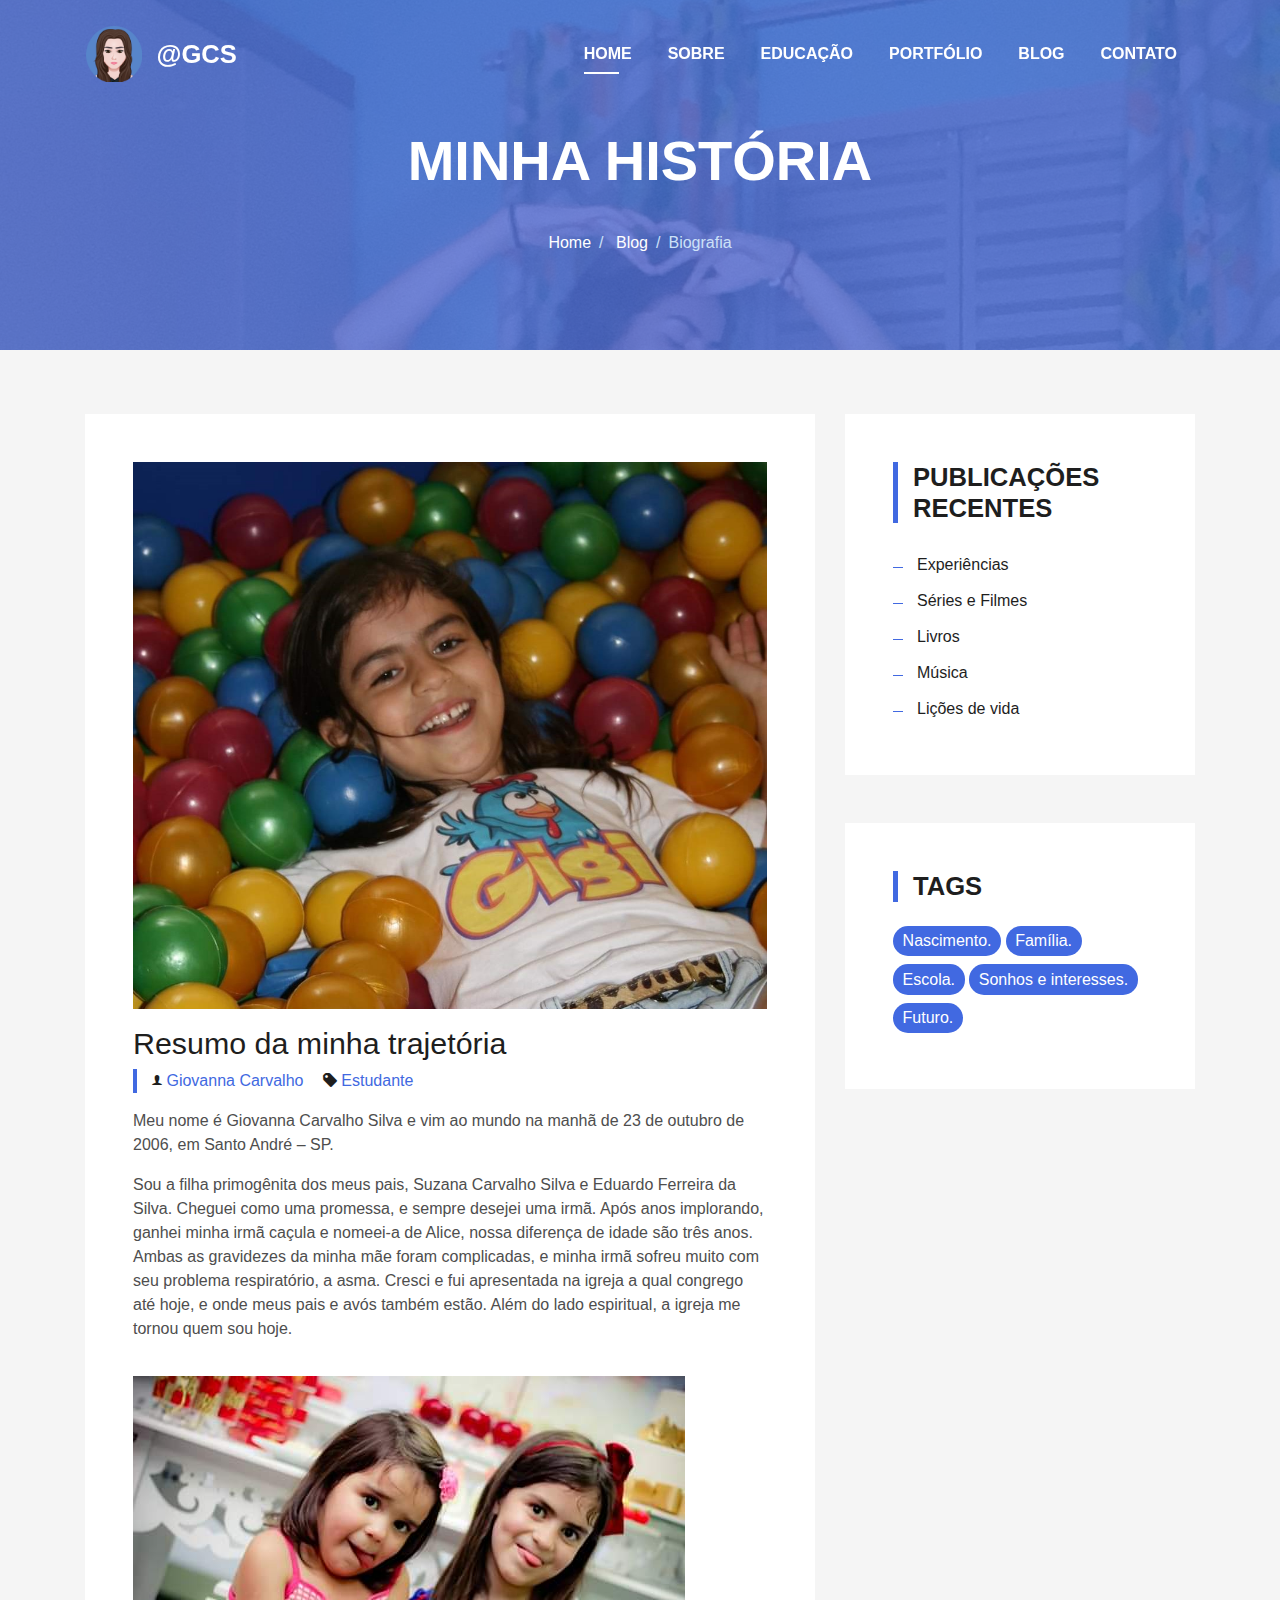
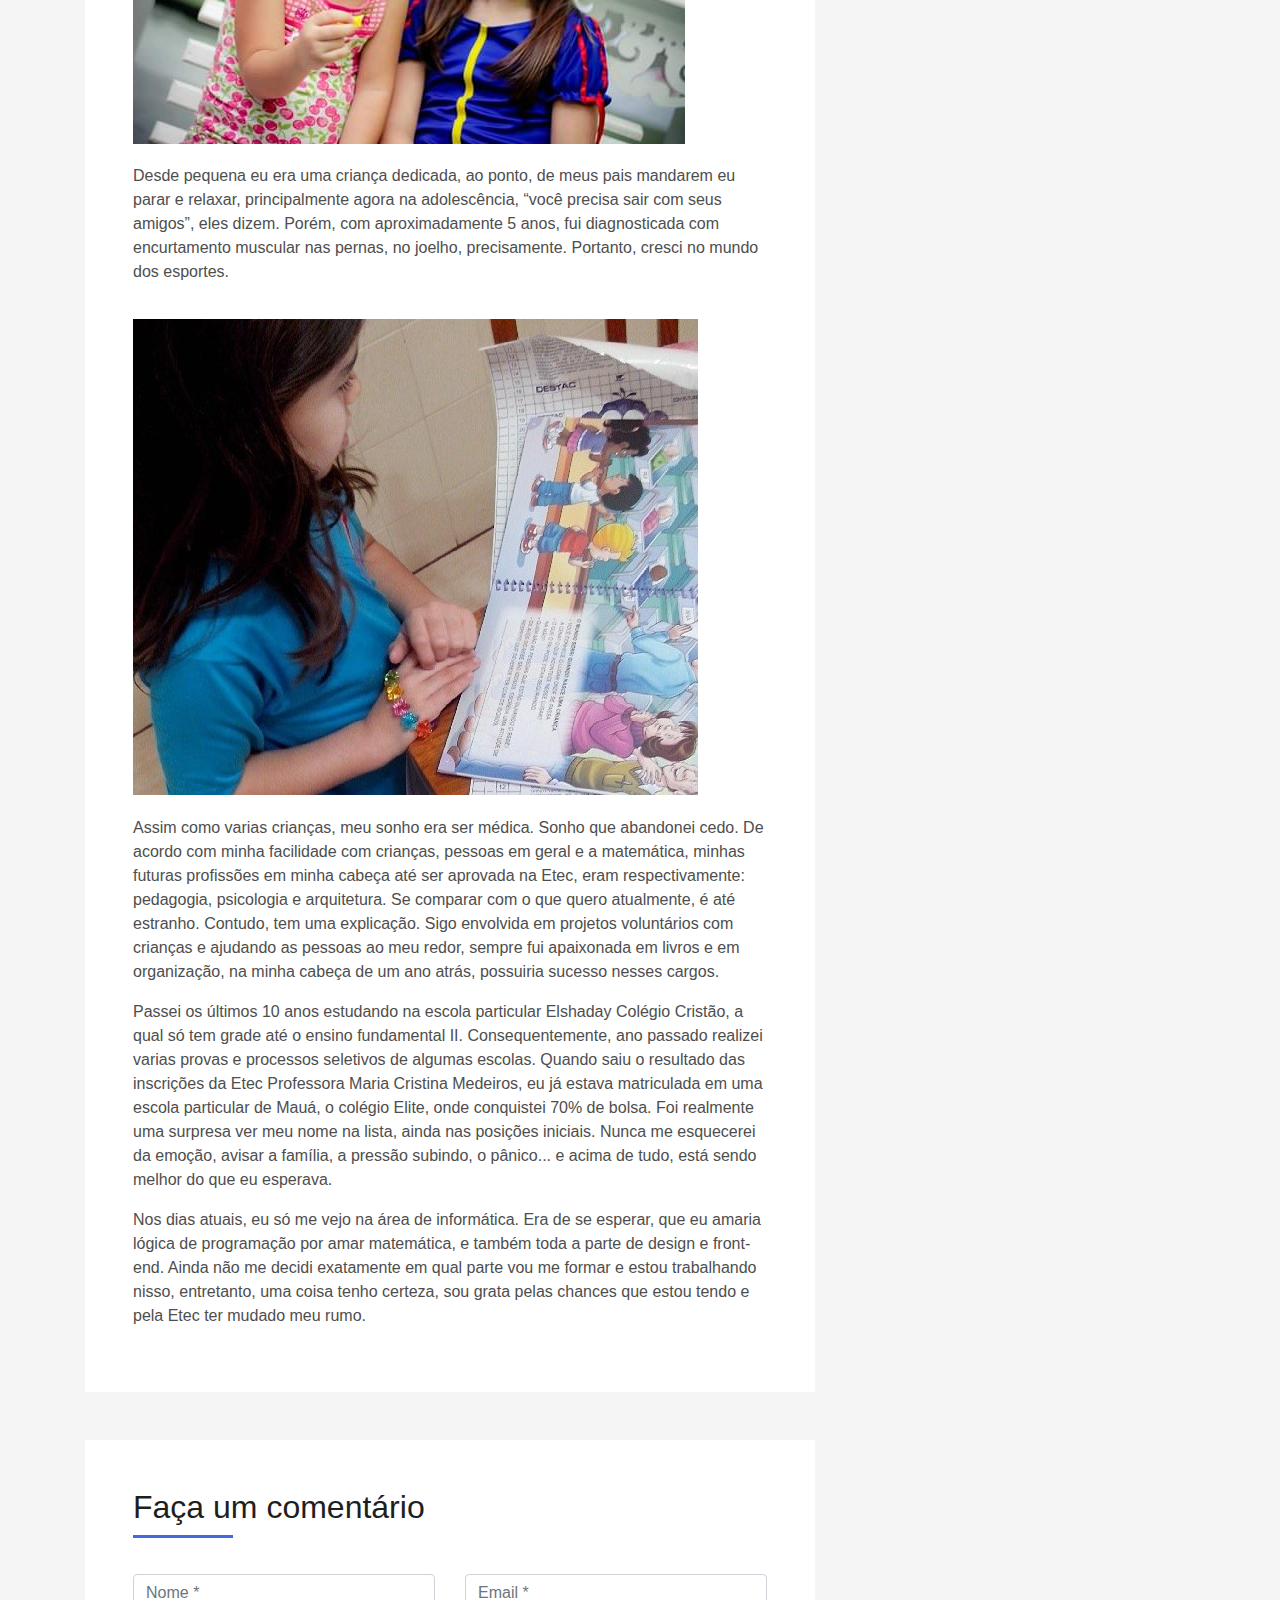
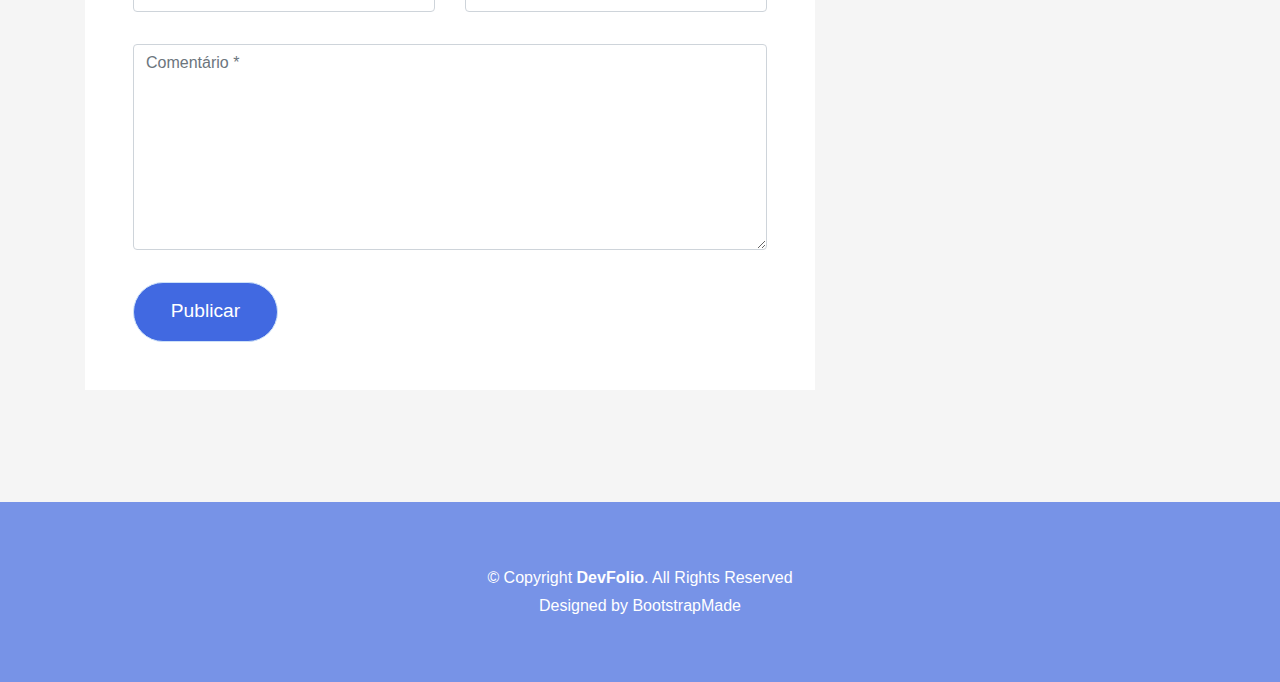
==== commit 94268760: "Add files via upload" ====
--- a/biografia.html
+++ b/biografia.html
@@ -9,7 +9,7 @@
   <meta content="" name="description">
 
   <!-- Favicons -->
-  <link href="img/favicon.png" rel="icon">
+  <link href="img/favicon.jpg" rel="icon">
   <link href="img/apple-touch-icon.png" rel="apple-touch-icon">
 
   <!-- Bootstrap CSS File -->
@@ -37,7 +37,7 @@
   <!--/ Nav Star /-->
   <nav class="navbar navbar-b navbar-trans navbar-expand-md fixed-top" id="mainNav">
     <div class="container">
-      <img class="logo" src="img/logo.png" alt=""><a class="navbar-brand js-scroll" href="#page-top">@GCS</a>
+      <img class="logo" src="img/logog.png" alt=""><a class="navbar-brand js-scroll" href="#page-top">@GCS</a>
       <button class="navbar-toggler collapsed" type="button" data-toggle="collapse" data-target="#navbarDefault"
         aria-controls="navbarDefault" aria-expanded="false" aria-label="Toggle navigation">
         <span></span>
